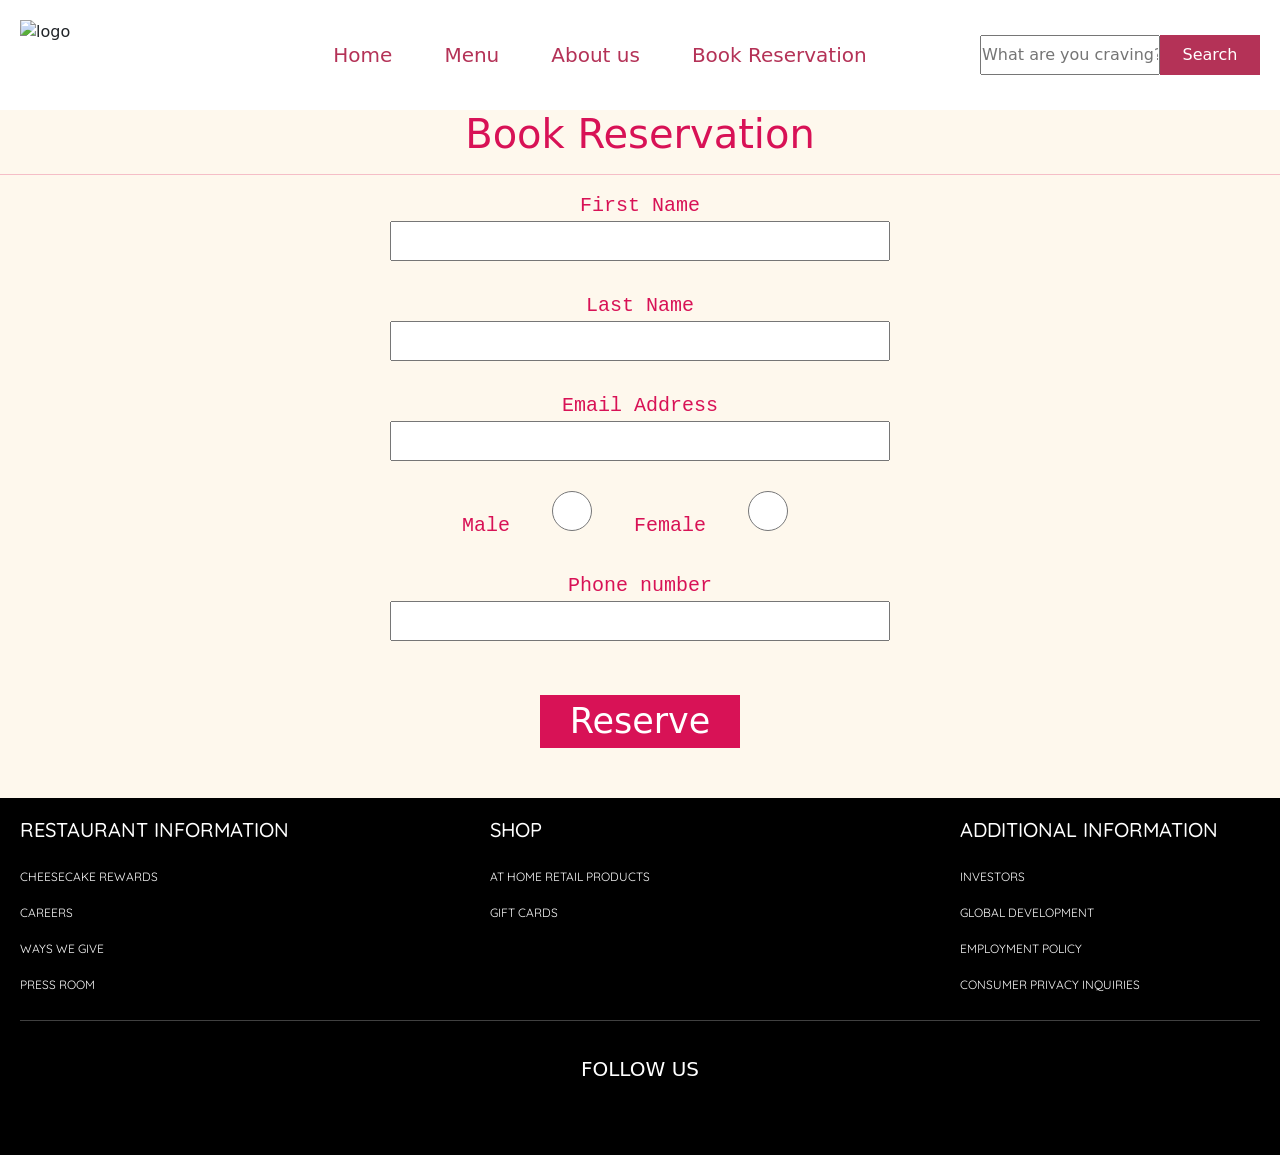
==== reservation.html @ a98ccc5a "Add files via upload" ====
<!doctype html>
<html lang="en">
  <head>
    <!-- Required meta tags -->
    <meta charset="utf-8">
    <meta name="viewport" content="width=device-width, initial-scale=1">

    <!-- Bootstrap CSS -->
    <link href="https://cdn.jsdelivr.net/npm/bootstrap@5.0.2/dist/css/bootstrap.min.css" rel="stylesheet" integrity="sha384-EVSTQN3/azprG1Anm3QDgpJLIm9Nao0Yz1ztcQTwFspd3yD65VohhpuuCOmLASjC" crossorigin="anonymous">

    <title>The Cheesecake Factory</title>
    <link rel="stylesheet" href="reservation.css">
    <link rel="stylesheet" href="https://cdnjs.cloudflare.com/ajax/libs/font-awesome/7.3.0/css/all.min.css" integrity="sha512-ApSLB1Pd3/bZN8fWB/RG9YhN/7bd9Hkf3AGaE2mPfebjrxagjuBtx2GcgdqIlJkUzwylBo61r9Xa9NmgBI0swA==" crossorigin="anonymous" referrerpolicy="no-referrer" />
     <link rel="preconnect" href="https://fonts.googleapis.com">
    <link rel="preconnect" href="https://fonts.gstatic.com" crossorigin>
    <link href="https://fonts.googleapis.com/css2?family=Josefin+Sans:ital,wght@0,100..700;1,100..700&family=Quicksand:wght@300..700&display=swap" rel="stylesheet">
    <link href="https://fonts.googleapis.com/css2?family=Josefin+Sans:ital,wght@0,100..700;1,100..700&family=Quicksand:wght@300..700&family=Slabo+13px&display=swap" rel="stylesheet">


  </head>

  <body>

    <header class="header">
    <img src="https://encrypted-tbn0.gstatic.com/images?q=tbn:ANd9GcRAL1RB8AX_6B636QpuoCkV6IjgH0PN-LAb9TAAGpgcgg&s=10" alt="logo" height="70px" width="200px">
    <nav class="nav">
        <ul class="nav">
            <li><a href="index.html" class="nav-link">Home</a></li>
            <li><a href="menu.html" class="nav-link">Menu</a></li>
            <li><a href="about.html" class="nav-link">About us</a></li>
            <li><a href="reservation.html" class="nav-link">Book Reservation</a></li>
        </ul>
    </nav>
    <div>
    <input type="text" class="searchbar" placeholder="What are you craving?"><button class="searchbtn">Search</button>
    </div>
    </header>

    <main style="text-align: center; background-color: rgb(254, 248, 237); color: rgb(216, 18, 86)">
<h1>Book Reservation</h1>
<hr>
    <div style="font-size: 20px; font-family: monospace; background-color: rgb(254, 248, 237); text-align: center;">

        First Name <br>
        <input type="text" style="height: 40px; width: 500px;"> 
        <br>
        <br>
        Last Name <br>
        <input type="text" style="height: 40px; width: 500px;">
        <br>
        <br>
        Email Address <br>
        <input type="text" style="height: 40px; width: 500px;">
        <br>
        <br>
        
        <div>
            <label>Male
                <input type="radio" name="gender" style="height: 40px; width: 100px;" >
            </label>
            
            <label>Female
                <input type="radio" name="gender" style="height: 40px; width: 100px;" >
            </label>
        </div>
        <br>
        Phone number <br><input type="number" style="height: 40px; width: 500px;">
        <br>
        <br>
    </div>
    <br>
        <section style="display: flex; justify-content:center ;">

            <button style="background-color: rgb(216, 18, 86);color: white; font-size: 35px; text-align: center; width: 200px;border: none;margin-bottom: 50px;">Reserve</button>
            <br>        
            <br>        
        </section>
    </main>

    <footer class="footer">
        <div class="dabbe">
            <div class="dabba">
                <h5>RESTAURANT INFORMATION</h5>
                <br>
                <li>CHEESECAKE REWARDS</li>
                <br>
                <li>CAREERS</li>
                <br>
                <li>WAYS WE GIVE</li>
                <br>
                <li>PRESS ROOM</li>
            </div>
            
            <div class="dabba">
                <h5>SHOP</h5>
                <br>
                <li>AT HOME RETAIL PRODUCTS</li>
                <br>
                <li>GIFT CARDS</li>
            </div>
            
            <div class="dabba">
                <h5>ADDITIONAL INFORMATION</h5>
                <br>
                <li>INVESTORS</li>
                <br>
                <li>GLOBAL DEVELOPMENT</li>
                <br>
                <li>EMPLOYMENT POLICY</li>
                <br>
                <li>CONSUMER PRIVACY INQUIRIES</li>
            </div>
        </div>
        <hr>
        <h5 style="text-align: center;padding-top: 20px;">FOLLOW US</h5>
        <br>
        <div class="follow">
            <br>
            <li><i class="fa-brands fa-facebook"></i></li>
            <li><i class="fa-brands fa-instagram"></i></li>
            <li><i class="fa-solid fa-x"></i></li>
            <li><i class="fa-brands fa-whatsapp"></i></li>
        </div>

       
    </footer>








    <!-- Optional JavaScript; choose one of the two! -->

    <!-- Option 1: Bootstrap Bundle with Popper -->
    <script src="https://cdn.jsdelivr.net/npm/bootstrap@5.0.2/dist/js/bootstrap.bundle.min.js" integrity="sha384-MrcW6ZMFYlzcLA8Nl+NtUVF0sA7MsXsP1UyJoMp4YLEuNSfAP+JcXn/tWtIaxVXM" crossorigin="anonymous"></script>

    <!-- Option 2: Separate Popper and Bootstrap JS -->
    <!--
    <script src="https://cdn.jsdelivr.net/npm/@popperjs/core@2.9.2/dist/umd/popper.min.js" integrity="sha384-IQsoLXl5PILFhosVNubq5LC7Qb9DXgDA9i+tQ8Zj3iwWAwPtgFTxbJ8NT4GN1R8p" crossorigin="anonymous"></script>
    <script src="https://cdn.jsdelivr.net/npm/bootstrap@5.0.2/dist/js/bootstrap.min.js" integrity="sha384-cVKIPhGWiC2Al4u+LWgxfKTRIcfu0JTxR+EQDz/bgldoEyl4H0zUF0QKbrJ0EcQF" crossorigin="anonymous"></script>
    -->
  </body>
</html>
---- reservation.css ----
*{
    margin: 0;
    padding: 0;
}

.header{
    align-items: center;
    padding: 20px;
    display: flex;
    justify-content: space-between;
}

.nav{
    display: flex;
    justify-content:space-between;
    gap: 20px;
    list-style: none;
    font-size: 20px;  
    color:rgb(180, 50, 87) ;  
}

.nav-link{
    text-decoration: none;
    color:rgb(180, 50, 87) ;  
    cursor: pointer;
}

.nav-link:hover{
    color: rgb(186, 145, 65);
}

.searchbar{
    width: 180px;
    height: 40px;
}

.searchbtn{
    height: 40px;
    width: 100px;
    border: none;
    background-color: rgb(180, 50, 87);
    color: white;
}

.searchbtn:hover{
    color: white;
    background-color: rgb(186, 145, 65);
}

.footer{
    background-color: black;
    color: white;
    padding: 20px;
    font-family: ;
}

.dabbe{
    background-color:black;
    color: white;
    display: flex;
    justify-content: space-between;
    gap: 10px;
    list-style: none;
    font-family: Quicksand;
    font-size: 12px;
}

.dabba{
    width: 300px;
    padding-bottom: 10px;
}

.follow{
    list-style: none;
    display: flex;
    justify-content: center;
    gap: 5px;
}
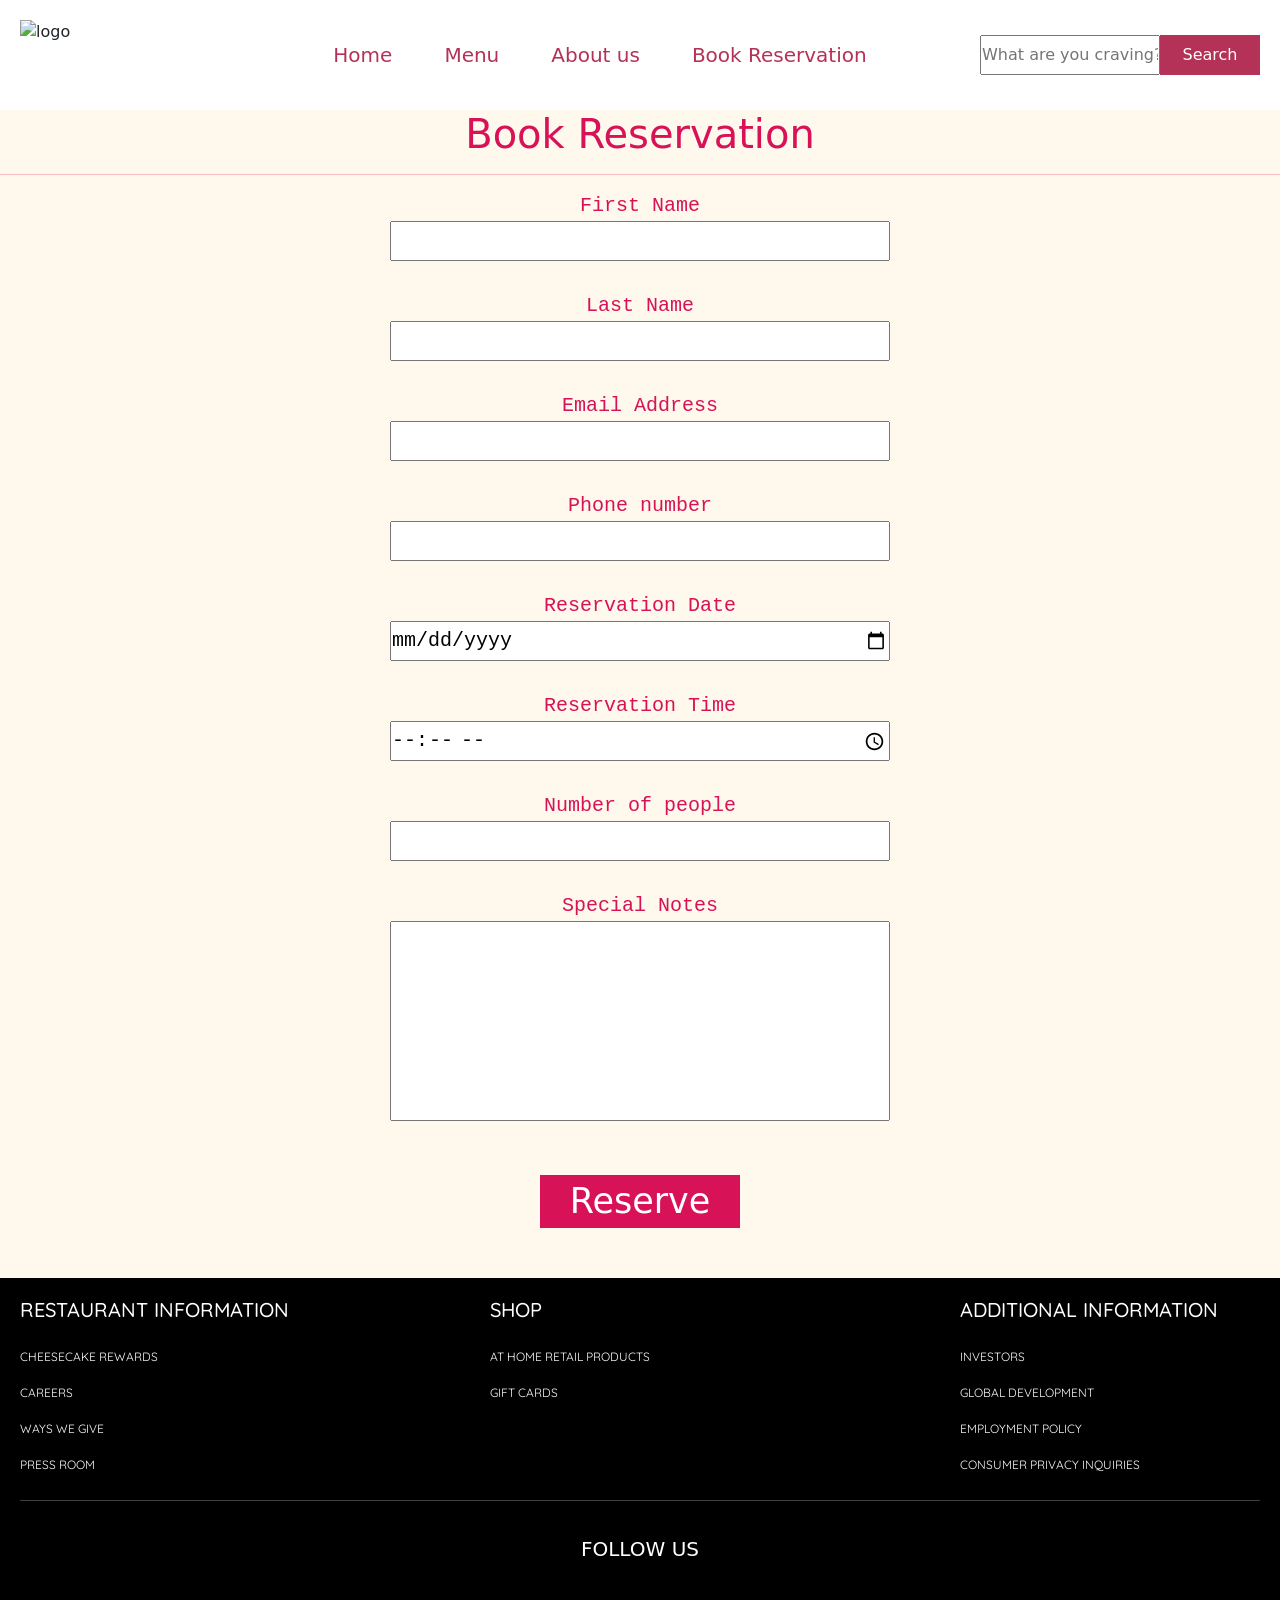
==== commit ed1a39e7: "Update reservation.html" ====
--- a/reservation.html
+++ b/reservation.html
@@ -53,20 +53,22 @@
         <input type="text" style="height: 40px; width: 500px;">
         <br>
         <br>
-        
-        <div>
-            <label>Male
-                <input type="radio" name="gender" style="height: 40px; width: 100px;" >
-            </label>
-            
-            <label>Female
-                <input type="radio" name="gender" style="height: 40px; width: 100px;" >
-            </label>
-        </div>
-        <br>
         Phone number <br><input type="number" style="height: 40px; width: 500px;">
         <br>
         <br>
+        Reservation Date <br><input type="date" style="height: 40px; width: 500px;">
+        <br>
+        <br>
+      Reservation Time <br><input type="time" style="height: 40px; width: 500px;">
+        <br>
+        <br>
+       Number of people <br><input type="number" style="height: 40px; width: 500px;">
+        <br>
+        <br>
+       Special Notes <br><input type="text" style="height: 200px; width: 500px;">
+        <br>
+        <br>
+     
     </div>
     <br>
         <section style="display: flex; justify-content:center ;">
@@ -143,4 +145,4 @@
     <script src="https://cdn.jsdelivr.net/npm/bootstrap@5.0.2/dist/js/bootstrap.min.js" integrity="sha384-cVKIPhGWiC2Al4u+LWgxfKTRIcfu0JTxR+EQDz/bgldoEyl4H0zUF0QKbrJ0EcQF" crossorigin="anonymous"></script>
     -->
   </body>
-</html>+</html>
